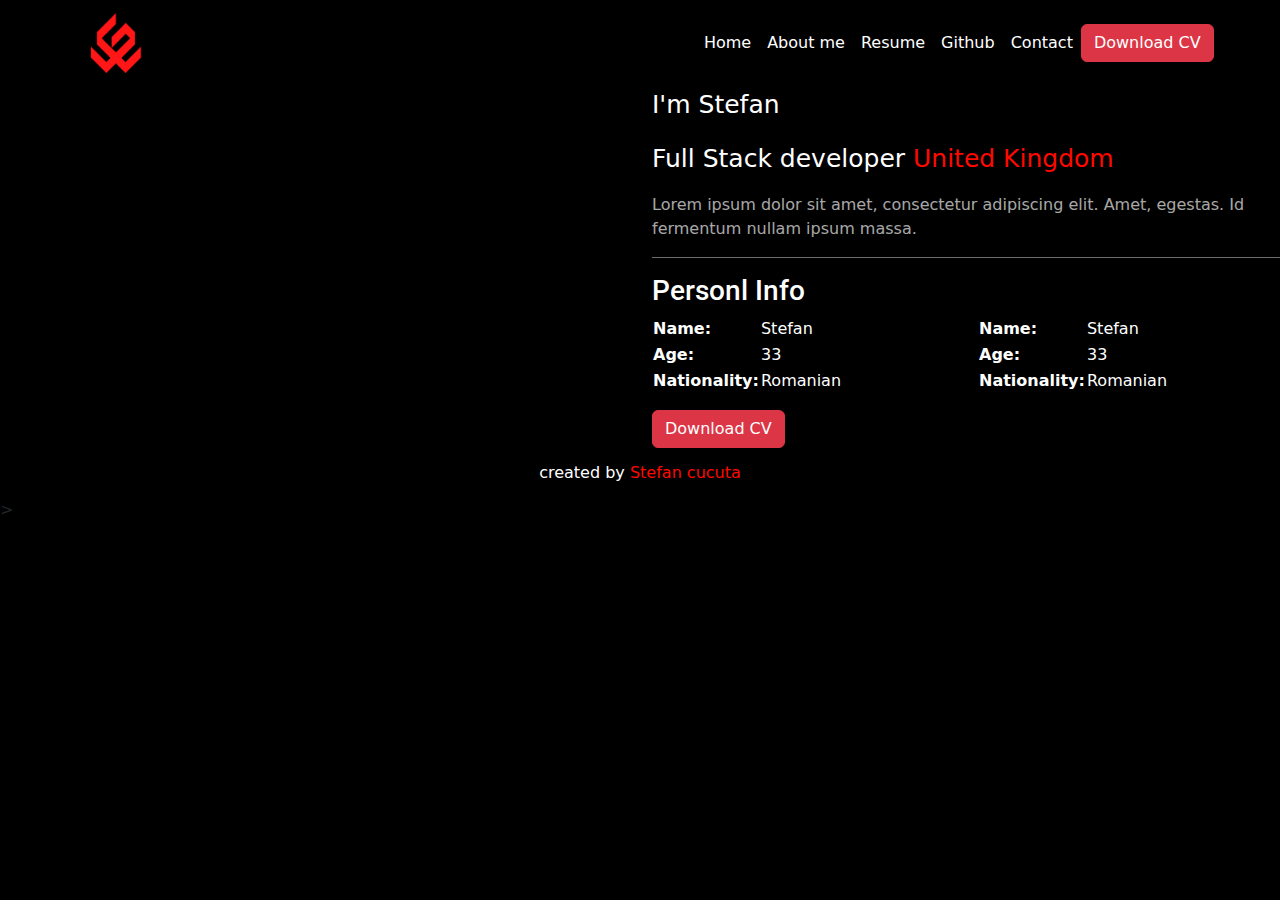
==== about.html @ 83082a40 "Add style to the index page" ====
<!doctype html>
<html lang="en">

<head>

    <!-- Required meta tags -->

    <meta charset="utf-8">
    <meta name="viewport" content="width=device-width, initial-scale=1">

    <!-- Bootstrap CSS -->

    <link href="https://cdn.jsdelivr.net/npm/bootstrap@5.2.0-beta1/dist/css/bootstrap.min.css" rel="stylesheet">
    <link rel="stylesheet" href="/assets/css/style.css">
    <title>My Portfolio</title>
    <link rel="preconnect" href="https://fonts.googleapis.com">
    <link rel="preconnect" href="https://fonts.gstatic.com" crossorigin>
    <link href="https://fonts.googleapis.com/css2?family=Roboto:wght@900&display=swap" rel="stylesheet">

</head>

<body>

    <!-- navbar -->

    <div class="row main-navbar">
        <div class="col-11 mx-auto">
            <nav class="navbar navbar-expand-lg navbar-light ">
                <div class="container-fluid">
                    <a class="navbar-brand" href="#">
                        <img src="/assets/image/logo.png" alt="logo">
                    </a>
                    <button class="navbar-toggler" type="button" data-bs-toggle="collapse"
                        data-bs-target="#navbarSupportedContent" aria-controls="navbarSupportedContent"
                        aria-expanded="false" aria-label="Toggle navigation">
                        <svg xmlns="http://www.w3.org/2000/svg" width="30" height="30" fill="#fff" class="bi bi-list"
                            viewBox="0 0 16 16">
                            <path fill-rule="evenodd"
                                d="M2.5 12a.5.5 0 0 1 .5-.5h10a.5.5 0 0 1 0 1H3a.5.5 0 0 1-.5-.5zm0-4a.5.5 0 0 1 .5-.5h10a.5.5 0 0 1 0 1H3a.5.5 0 0 1-.5-.5zm0-4a.5.5 0 0 1 .5-.5h10a.5.5 0 0 1 0 1H3a.5.5 0 0 1-.5-.5z" />
                        </svg>
                    </button>
                    <div class="collapse navbar-collapse" id="navbarSupportedContent">
                        <ul class="navbar-nav me-auto mb-2 mb-lg-0">
                            <li class="nav-item">
                                <a class="nav-link active" aria-current="page" href="#">Home</a>
                            </li>
                            <li class="nav-item">
                                <a class="nav-link active" aria-current="page" href="#">About me</a>
                            </li>
                            <li class="nav-item">
                                <a class="nav-link active" aria-current="page" href="#">Resume</a>
                            </li>
                            <li class="nav-item">
                                <a class="nav-link active" aria-current="page" href="#">Github</a>
                            </li>
                            <li class="nav-item">
                                <a class="nav-link active" aria-current="page" href="#">Contact</a>
                            </li>
                        </ul>
                        <!--  -->
                        <button class="btn btn-danger" href="#" tabindex="-1" aria-hidden="true"></i><span>Download
                                CV</span></button>
                        <!--  -->
                    </div>
                </div>
            </nav>
        </div>
    </div>
    <div class="row">
        <div class="col-md-6">
            <img  class="about-image" src="./pexels-chloe-1043474.jpg" alt="">
        </div>
        <div class="col-md-6">
            <p class="a-name">I'm Stefan</p>
            <p class="a-job"> 
                Full Stack developer <span>United Kingdom</span></p>
                <p class="text">Lorem ipsum dolor sit amet, consectetur adipiscing elit. Amet, egestas. Id fermentum nullam ipsum massa.</p>

                <div class="line"></div>
            <section class="row mt-3">
                <h3 class="p-i">Personl Info</h3>
                <div class="col-md-6">
                    <table>
                        <tbody>
                            <tr>
                                <th>Name:</th>
                                <td>Stefan</td>
                            </tr>
                            <tr>
                                <th>Age:</th>
                                <td>33</td>
                            </tr>
                            <tr>
                                <th>Nationality:</th>
                                <td>Romanian</td>
                            </tr>
                        </tbody>
                    </table>
                </div>
                 <div class="col-md-6">
                    <table>
                        <tbody>
                            <tr>
                                <th>Name:</th>
                                <td>Stefan</td>
                            </tr>
                            <tr>
                                <th>Age:</th>
                                <td>33</td>
                            </tr>
                            <tr>
                                <th>Nationality:</th>
                                <td>Romanian</td>
                            </tr>
                        </tbody>
                    </table>
                 </div>
            </section>
            <button class="btn btn-danger mt-3">Download CV</button>
        </div>
    </div>
</div>
</div>

    <!-- Footer -->
    <div class="row footer">
        <a href="index.html"> created by <span>Stefan cucuta</span></a>
    </div>
    <!-- Footer -->>

    </div>


    <!-- Bootstrap Bundle with Popper -->
    <script src="https://cdn.jsdelivr.net/npm/bootstrap@5.0.2/dist/js/bootstrap.bundle.min.js"
        integrity="sha384-MrcW6ZMFYlzcLA8Nl+NtUVF0sA7MsXsP1UyJoMp4YLEuNSfAP+JcXn/tWtIaxVXM"
        crossorigin="anonymous"></script>

</body>

</html>
---- assets/css/style.css ----
:root {
    --primary: #ff0800;
    --secondary: #000000;
    --roboto: 'Roboto', sans-serif;
}


body {
    background-color: var(--secondary);
    height: 100vh;
    overflow-x: hidden;
}

.main-navbar {
    background-color: rgba(0, 0, 0, 0.856);
}

.navbar-brand img {
    width: 100px;
}

.nav-link {
    color: #fff !important;
}

.navbar-collapse {
    flex-grow: unset !important;
}

.dropdown-menu {
    background-color: rgba(0, 0, 0, 0.856);

}

.dropdown-item {
    color: #fff;
}


.slider-image img {
    width: 100%;
    border-radius: 50%;
    overflow: hidden;
    border: 10px solid #fff;
    transform: rotate(5deg);
}

.slider {
    background-color: #000203;
    height: 100vh;
    display: flex;
    align-items: center;
}

.name {
    font-size: 25px;
    color: var(--primary);
    text-align: center;
}

.job {
    font-size: 90px;
    font-family: var(--roboto);
    text-align: center;
    color: #fff;
}

.location {
    font-size: 60px;
    font-family: var(--roboto);
    text-align: center;
    color: var(--primary)
}


.description {
    color: rgba(255, 255, 255, 0.733);
    text-align: center;
}

@media(max-width:767px) {
    .job {
        font-size: 40px !important;
    }

    .location {
        font-size: 30px !important;
    }
}

/* about */

.sm-title {
    color: var(--primary);
    font-size: 18px;
}

.lg-title {
    color: #fff;
    font-size: 50px;
    font-family: var(--roboto);
}

.text {
    color: rgba(255, 255, 255, 0.671);
}

.about-image {
    width: 70%;
    border-radius: 5%;
    overflow: hidden;
}

.a-name {
    color: #fff;
    font-size: 25px;
}

.a-job {
    color: #fff;
    font-size: 25px;
}

.a-job span {
    color: var(--primary);
}

.line {
    width: 100%;
    height: 1px;
    background-color: rgba(255, 255, 255, 0.425);
}

table {
    color: #fff;
}

.p-i {
    font-family: var(--roboto);
    color: #fff;

}

.iconSection {
    display: flex;
}

.icon-text {
    color: #fff;
    margin-left: 10px;
}

.c-text {
    color: #fff;
    font-size: 30px;
}

.c-text span {
    color: var(--primary);

}

.form-label {
    color: #fff;
}

.footer {
    height: 50px;
    width: 100vw;
    background-color: black;
    display: flex;
    align-items: center;
}

.footer a {
    text-decoration: none;
    color: #fff;
    text-align: center;
}

.footer a span {
    color: var(--primary);
}

.row {
    width: auto;
}
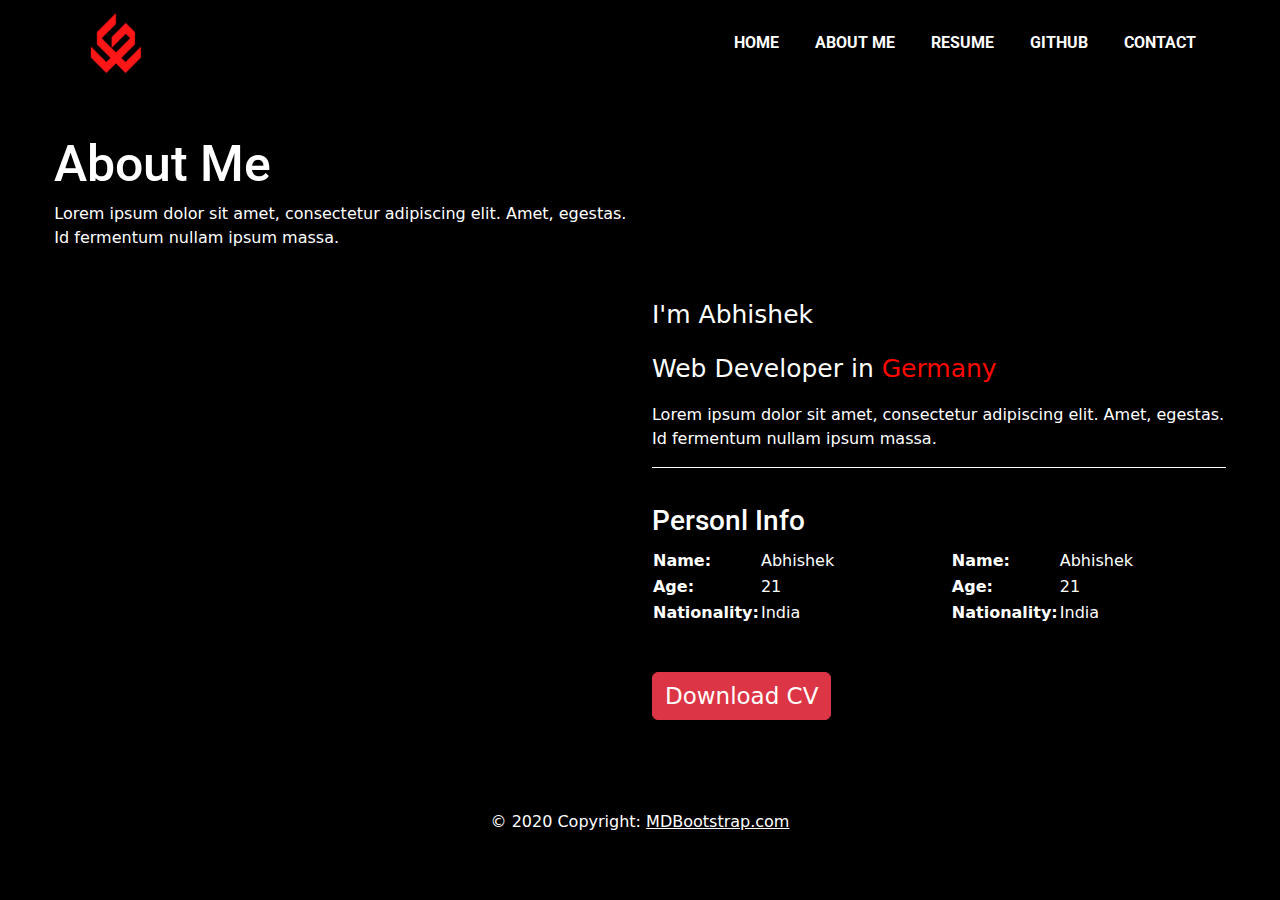
==== commit 7ecbec1f: "add contact page and style to it" ====
--- a/about.html
+++ b/about.html
@@ -16,6 +16,9 @@
     <link rel="preconnect" href="https://fonts.googleapis.com">
     <link rel="preconnect" href="https://fonts.gstatic.com" crossorigin>
     <link href="https://fonts.googleapis.com/css2?family=Roboto:wght@900&display=swap" rel="stylesheet">
+    <link rel="stylesheet" href="https://use.fontawesome.com/releases/v5.0.10/css/all.css"
+        integrity="sha384-+d0P83n9kaQMCwj8F4RJB66tzIwOKmrdb46+porD/OvrJ+37WqIM7UoBtwHO6Nlg" crossorigin="anonymous" />
+    <script src="https://kit.fontawesome.com/a73534e724.js" crossorigin="anonymous"></script>
 
 </head>
 
@@ -42,93 +45,124 @@
                     <div class="collapse navbar-collapse" id="navbarSupportedContent">
                         <ul class="navbar-nav me-auto mb-2 mb-lg-0">
                             <li class="nav-item">
-                                <a class="nav-link active" aria-current="page" href="#">Home</a>
+                                <a class="nav-link active" aria-current="page" href="index.html">Home</a>
                             </li>
                             <li class="nav-item">
-                                <a class="nav-link active" aria-current="page" href="#">About me</a>
+                                <a class="nav-link active" aria-current="page" href="about.html">About me</a>
                             </li>
                             <li class="nav-item">
-                                <a class="nav-link active" aria-current="page" href="#">Resume</a>
+                                <a class="nav-link active" aria-current="page" href="resume.html">Resume</a>
                             </li>
                             <li class="nav-item">
-                                <a class="nav-link active" aria-current="page" href="#">Github</a>
+                                <a class="nav-link active" aria-current="page" href="github.html">Github</a>
                             </li>
                             <li class="nav-item">
-                                <a class="nav-link active" aria-current="page" href="#">Contact</a>
+                                <a class="nav-link active" aria-current="page" href="contact.html">Contact</a>
                             </li>
                         </ul>
-                        <!--  -->
-                        <button class="btn btn-danger" href="#" tabindex="-1" aria-hidden="true"></i><span>Download
-                                CV</span></button>
-                        <!--  -->
                     </div>
                 </div>
             </nav>
         </div>
     </div>
-    <div class="row">
-        <div class="col-md-6">
-            <img  class="about-image" src="./pexels-chloe-1043474.jpg" alt="">
-        </div>
-        <div class="col-md-6">
-            <p class="a-name">I'm Stefan</p>
-            <p class="a-job"> 
-                Full Stack developer <span>United Kingdom</span></p>
-                <p class="text">Lorem ipsum dolor sit amet, consectetur adipiscing elit. Amet, egestas. Id fermentum nullam ipsum massa.</p>
 
-                <div class="line"></div>
-            <section class="row mt-3">
-                <h3 class="p-i">Personl Info</h3>
+    <!-- about us -->
+    <div class="row aboutus mt-5">
+        <div class="col-11 mx-auto">
+            <div class="row">
                 <div class="col-md-6">
-                    <table>
-                        <tbody>
-                            <tr>
-                                <th>Name:</th>
-                                <td>Stefan</td>
-                            </tr>
-                            <tr>
-                                <th>Age:</th>
-                                <td>33</td>
-                            </tr>
-                            <tr>
-                                <th>Nationality:</th>
-                                <td>Romanian</td>
-                            </tr>
-                        </tbody>
-                    </table>
+                    <h3 class="lg-title">About Me</h3>
+                    <p class="text">Lorem ipsum dolor sit amet, consectetur adipiscing elit. Amet, egestas. Id fermentum
+                        nullam ipsum massa.</p>
+
                 </div>
-                 <div class="col-md-6">
-                    <table>
-                        <tbody>
-                            <tr>
-                                <th>Name:</th>
-                                <td>Stefan</td>
-                            </tr>
-                            <tr>
-                                <th>Age:</th>
-                                <td>33</td>
-                            </tr>
-                            <tr>
-                                <th>Nationality:</th>
-                                <td>Romanian</td>
-                            </tr>
-                        </tbody>
-                    </table>
-                 </div>
-            </section>
-            <button class="btn btn-danger mt-3">Download CV</button>
+                <!-- <div class="col-md-6"></div> -->
+
+            </div>
+            <div class="row">
+                <div class="col-md-6">
+                    <img class="about-image" src="./assets/image/aboutme1.png" alt="">
+                </div>
+                <div class="col-md-6">
+                    <p class="a-name">I'm Abhishek</p>
+                    <p class="a-job">
+                        Web Developer in <span>Germany</span></p>
+                    <p class="text">Lorem ipsum dolor sit amet, consectetur adipiscing elit. Amet, egestas. Id fermentum
+                        nullam ipsum massa.</p>
+
+                    <div class="line"></div>
+                    <section class="row mt-3">
+                        <h3 class="p-i">Personl Info</h3>
+                        <div class="col-md-6">
+                            <table>
+                                <tbody>
+                                    <tr>
+                                        <th>Name:</th>
+                                        <td>Abhishek</td>
+                                    </tr>
+                                    <tr>
+                                        <th>Age:</th>
+                                        <td>21</td>
+                                    </tr>
+                                    <tr>
+                                        <th>Nationality:</th>
+                                        <td>India</td>
+                                    </tr>
+                                </tbody>
+                            </table>
+                        </div>
+                        <div class="col-md-6">
+                            <table>
+                                <tbody>
+                                    <tr>
+                                        <th>Name:</th>
+                                        <td>Abhishek</td>
+                                    </tr>
+                                    <tr>
+                                        <th>Age:</th>
+                                        <td>21</td>
+                                    </tr>
+                                    <tr>
+                                        <th>Nationality:</th>
+                                        <td>India</td>
+                                    </tr>
+                                </tbody>
+                            </table>
+                        </div>
+                    </section>
+                    <form method="get" action="./assets/cv/cv.pdf" target="_blank">
+                        <button class="btn btn-danger mt-3" >Download CV</button>
+                     </form>
+                
+                </div>
+            </div>
         </div>
     </div>
-</div>
-</div>
+    <!-- /about us -->
 
-    <!-- Footer -->
-    <div class="row footer">
-        <a href="index.html"> created by <span>Stefan cucuta</span></a>
-    </div>
-    <!-- Footer -->>
+    <footer class="text-center text-lg-start" style="background-color: black;">
+        <div class="container d-flex justify-content-center py-0">
+            <button type="button" class="btn " style="background-color: black;">
+                <i class="fab fa-facebook-f"></i>
+            </button>
+            <button type="button" class="btn " style="background-color: black;">
+                <i class="fab fa-youtube"></i>
+            </button>
+            <button type="button" class="btn " style="background-color: black;">
+                <i class="fab fa-instagram"></i>
+            </button>
+            <button type="button" class="btn" style="background-color: black;">
+                <i class="fab fa-twitter"></i>
+            </button>
+        </div>
 
-    </div>
+        <!-- Copyright -->
+        <div class="text-center text-white p-3" style="background-color: rgba(0, 0, 0, 0.2);">
+            © 2020 Copyright:
+            <a class="text-white" href="">MDBootstrap.com</a>
+        </div>
+        <!-- Copyright -->
+    </footer>
 
 
     <!-- Bootstrap Bundle with Popper -->
--- a/assets/css/style.css
+++ b/assets/css/style.css
@@ -1,9 +1,36 @@
+@import url('https://fonts.googleapis.com/css?family=Roboto:100,200,300,400,500,600,700|Exo:100,200,300,400,500,600,700');
+
+
+/*--------------------------------------------Colors*/
+
 :root {
     --primary: #ff0800;
     --secondary: #000000;
     --roboto: 'Roboto', sans-serif;
 }
 
+h3,
+h4,
+h2,
+h5,
+p {
+    color: #ffffff;
+}
+
+.fa.fa-gears:before {
+    content: "\f085";
+    color: red;
+}
+
+.fa-tv:before {
+    content: "\f26c";
+    color: red;
+}
+
+.nav-link {
+    color: #fff !important;
+}
+
 
 body {
     background-color: var(--secondary);
@@ -19,9 +46,6 @@
     width: 100px;
 }
 
-.nav-link {
-    color: #fff !important;
-}
 
 .navbar-collapse {
     flex-grow: unset !important;
@@ -31,11 +55,6 @@
     background-color: rgba(0, 0, 0, 0.856);
 
 }
-
-.dropdown-item {
-    color: #fff;
-}
-
 
 .slider-image img {
     width: 100%;
@@ -47,7 +66,7 @@
 
 .slider {
     background-color: #000203;
-    height: 100vh;
+    height: 70vh;
     display: flex;
     align-items: center;
 }
@@ -88,7 +107,7 @@
     }
 }
 
-/* about */
+/*--------------------------------------------About*/
 
 .sm-title {
     color: var(--primary);
@@ -102,13 +121,14 @@
 }
 
 .text {
-    color: rgba(255, 255, 255, 0.671);
+    color: rgb(255, 255, 255);
 }
 
 .about-image {
     width: 70%;
     border-radius: 5%;
     overflow: hidden;
+    margin-left: 50px;
 }
 
 .a-name {
@@ -128,7 +148,7 @@
 .line {
     width: 100%;
     height: 1px;
-    background-color: rgba(255, 255, 255, 0.425);
+    background-color: rgb(255, 255, 255);
 }
 
 table {
@@ -138,6 +158,8 @@
 .p-i {
     font-family: var(--roboto);
     color: #fff;
+    margin-top: 20px;
+    margin-bottom: 10px;
 
 }
 
@@ -162,6 +184,148 @@
 
 .form-label {
     color: #fff;
+}
+
+/* ----------------------------------------Skills */
+
+.progress {
+    position: relative;
+    height: 40px;
+    color: #fafafa;
+}
+
+.progress-type {
+    position: absolute;
+    left: 0px;
+    font-weight: 400;
+    padding: 3px 30px 2px 10px;
+    color: #fafafa;
+    background-color: rgba(25, 25, 25, 0.2);
+}
+
+
+.progress-section {
+    margin: 40px 20px;
+}
+
+.col {
+    flex: 1 0 0%;
+    margin-top: 50px;
+}
+
+/* ----------------------------------------Nav hovering */
+
+li {
+    font-family: 'Roboto', sans-serif;
+    font-weight: bold;
+    color: red;
+    background-color: #000000;
+    float: left;
+    position: relative;
+    text-transform: uppercase;
+    padding: 5px 10px;
+    overflow: hidden;
+}
+
+li::after {
+    background-color: red;
+    content: "";
+    width: 0;
+    height: 3px;
+    left: 0;
+    bottom: 0;
+    transition: width 0.6s ease 0s;
+    position: absolute;
+}
+
+li:hover::after {
+    width: 100%;
+}
+
+ul {
+    list-style: none;
+    padding: 0;
+    margin: 0;
+}
+
+/* ----------------------------------------Work History */
+
+.timeline-item {
+    padding: 4em 2em 0em 2em;
+    position: relative;
+    color: #fafafa;
+    border-left: 1px solid;
+}
+
+.timeline-item p {
+    padding: 0;
+    margin: 0;
+}
+
+.timeline-item::before {
+    content: attr(data-dates);
+    position: absolute;
+    left: 2.5em;
+    top: 3em;
+    display: block;
+    font-family: "roboto", sans-serif;
+    font-weight: 500;
+    font-size: .8em;
+    padding: 0;
+    margin: 0;
+}
+
+.timeline-item::after {
+    width: 12px;
+    height: 12px;
+    display: block;
+    top: 2.4em;
+    position: absolute;
+    left: -6px;
+    border-radius: 12px;
+    content: '';
+    background: #fafafa;
+}
+
+.history-heading {
+    color: #fafafa;
+    margin-bottom: 50px;
+}
+
+.history-items {
+    margin-bottom: 30px;
+}
+
+/*--------------------------------------------Contact*/
+
+.contact-heading {
+    font-family: "Roboto", sans-serif;
+    font-weight: 300;
+    margin-top: 25px;
+    margin-bottom: 20px;
+}
+
+
+.center-form {
+    padding-top: 10px;
+    margin: 0 auto;
+    max-width: 70%;
+}
+
+button[type="submit"] {
+    margin-top: 15px;
+    margin-bottom: 20px;
+    background-color: #ff0000;
+    color: #fafafa;
+}
+
+/* ----------------------------------------Footer */
+
+
+.btn {
+    color: white;
+    font-size: 23px;
+
 }
 
 .footer {
@@ -172,16 +336,22 @@
     align-items: center;
 }
 
-.footer a {
-    text-decoration: none;
-    color: #fff;
-    text-align: center;
-}
-
-.footer a span {
-    color: var(--primary);
-}
-
 .row {
     width: auto;
-}+    margin-bottom: 30px;
+}
+
+.center-form {
+    text-align: center;
+
+}
+
+.repo-list ul {
+    list-style-type: none;
+    text-align: center;
+}
+
+.text-center {
+    padding-bottom: 40px;
+}
+
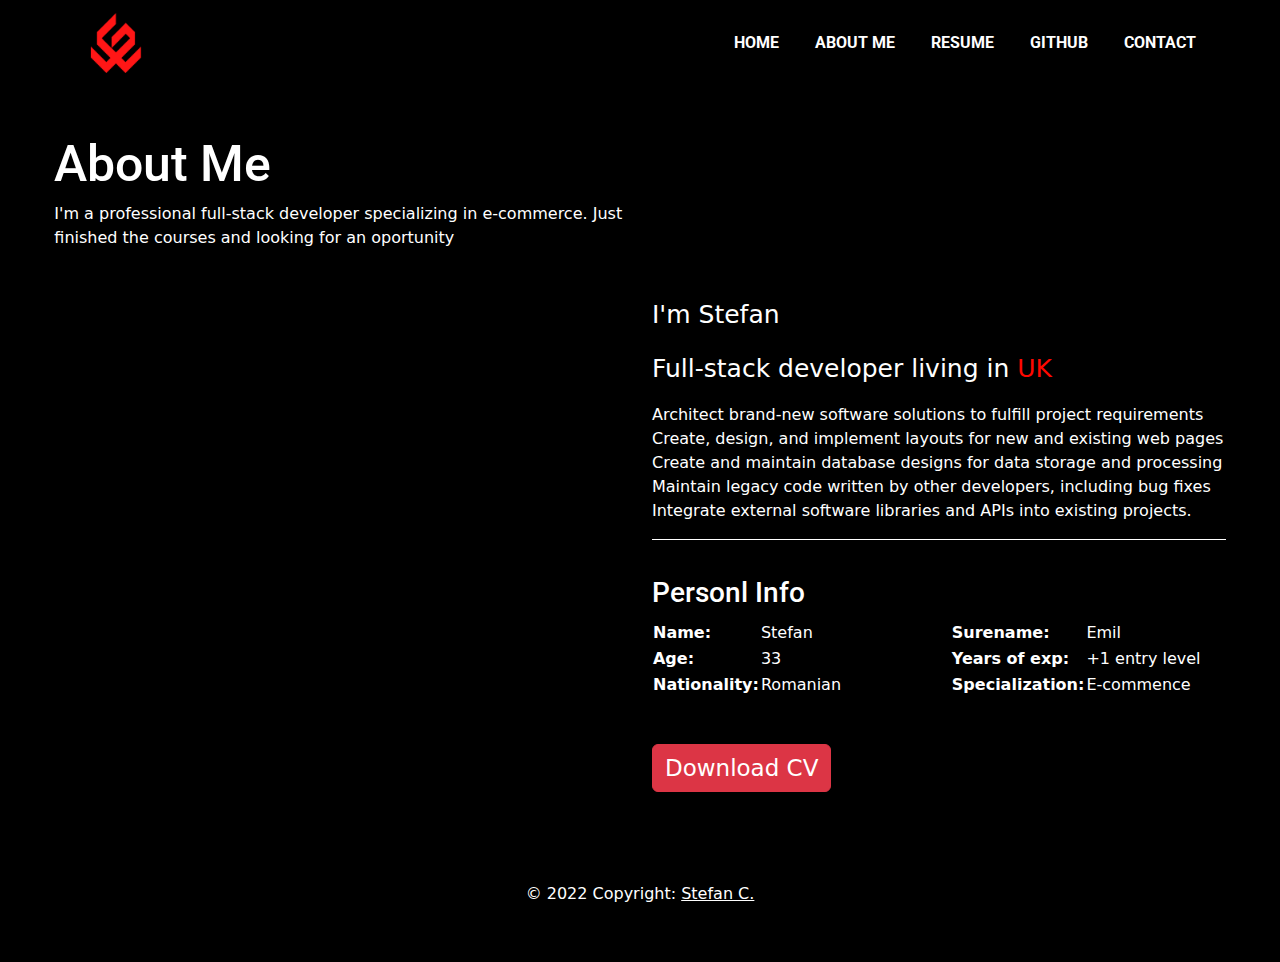
==== commit e01c7e70: "resolving email bug not delivering" ====
--- a/about.html
+++ b/about.html
@@ -12,7 +12,7 @@
 
     <link href="https://cdn.jsdelivr.net/npm/bootstrap@5.2.0-beta1/dist/css/bootstrap.min.css" rel="stylesheet">
     <link rel="stylesheet" href="/assets/css/style.css">
-    <title>My Portfolio</title>
+    <title>Stefan Cucuta - About</title>
     <link rel="preconnect" href="https://fonts.googleapis.com">
     <link rel="preconnect" href="https://fonts.gstatic.com" crossorigin>
     <link href="https://fonts.googleapis.com/css2?family=Roboto:wght@900&display=swap" rel="stylesheet">
@@ -72,8 +72,7 @@
             <div class="row">
                 <div class="col-md-6">
                     <h3 class="lg-title">About Me</h3>
-                    <p class="text">Lorem ipsum dolor sit amet, consectetur adipiscing elit. Amet, egestas. Id fermentum
-                        nullam ipsum massa.</p>
+                    <p class="text"> I'm a professional full-stack developer specializing in e-commerce. Just finished the courses and looking for an oportunity</p>
 
                 </div>
                 <!-- <div class="col-md-6"></div> -->
@@ -84,11 +83,14 @@
                     <img class="about-image" src="./assets/image/aboutme1.png" alt="">
                 </div>
                 <div class="col-md-6">
-                    <p class="a-name">I'm Abhishek</p>
+                    <p class="a-name">I'm Stefan</p>
                     <p class="a-job">
-                        Web Developer in <span>Germany</span></p>
-                    <p class="text">Lorem ipsum dolor sit amet, consectetur adipiscing elit. Amet, egestas. Id fermentum
-                        nullam ipsum massa.</p>
+                        Full-stack developer living in <span>UK</span></p>
+                    <p class="text">Architect brand-new software solutions to fulfill project requirements
+                        Create, design, and implement layouts for new and existing web pages
+                        Create and maintain database designs for data storage and processing
+                        Maintain legacy code written by other developers, including bug fixes
+                        Integrate external software libraries and APIs into existing projects.</p>
 
                     <div class="line"></div>
                     <section class="row mt-3">
@@ -98,15 +100,16 @@
                                 <tbody>
                                     <tr>
                                         <th>Name:</th>
-                                        <td>Abhishek</td>
+                                        <td>Stefan</td>
                                     </tr>
                                     <tr>
                                         <th>Age:</th>
-                                        <td>21</td>
+                                        <td>33</td>
                                     </tr>
                                     <tr>
                                         <th>Nationality:</th>
-                                        <td>India</td>
+                                        <td>Romanian
+                                        </td>
                                     </tr>
                                 </tbody>
                             </table>
@@ -115,16 +118,16 @@
                             <table>
                                 <tbody>
                                     <tr>
-                                        <th>Name:</th>
-                                        <td>Abhishek</td>
+                                        <th>Surename:</th>
+                                        <td>Emil</td>
                                     </tr>
                                     <tr>
-                                        <th>Age:</th>
-                                        <td>21</td>
+                                        <th>Years of exp:</th>
+                                        <td> +1 entry level</td>
                                     </tr>
                                     <tr>
-                                        <th>Nationality:</th>
-                                        <td>India</td>
+                                        <th>Specialization:</th>
+                                        <td>E-commence</td>
                                     </tr>
                                 </tbody>
                             </table>
@@ -158,8 +161,8 @@
 
         <!-- Copyright -->
         <div class="text-center text-white p-3" style="background-color: rgba(0, 0, 0, 0.2);">
-            © 2020 Copyright:
-            <a class="text-white" href="">MDBootstrap.com</a>
+            © 2022 Copyright:
+            <a class="text-white" href="">Stefan C.</a>
         </div>
         <!-- Copyright -->
     </footer>
